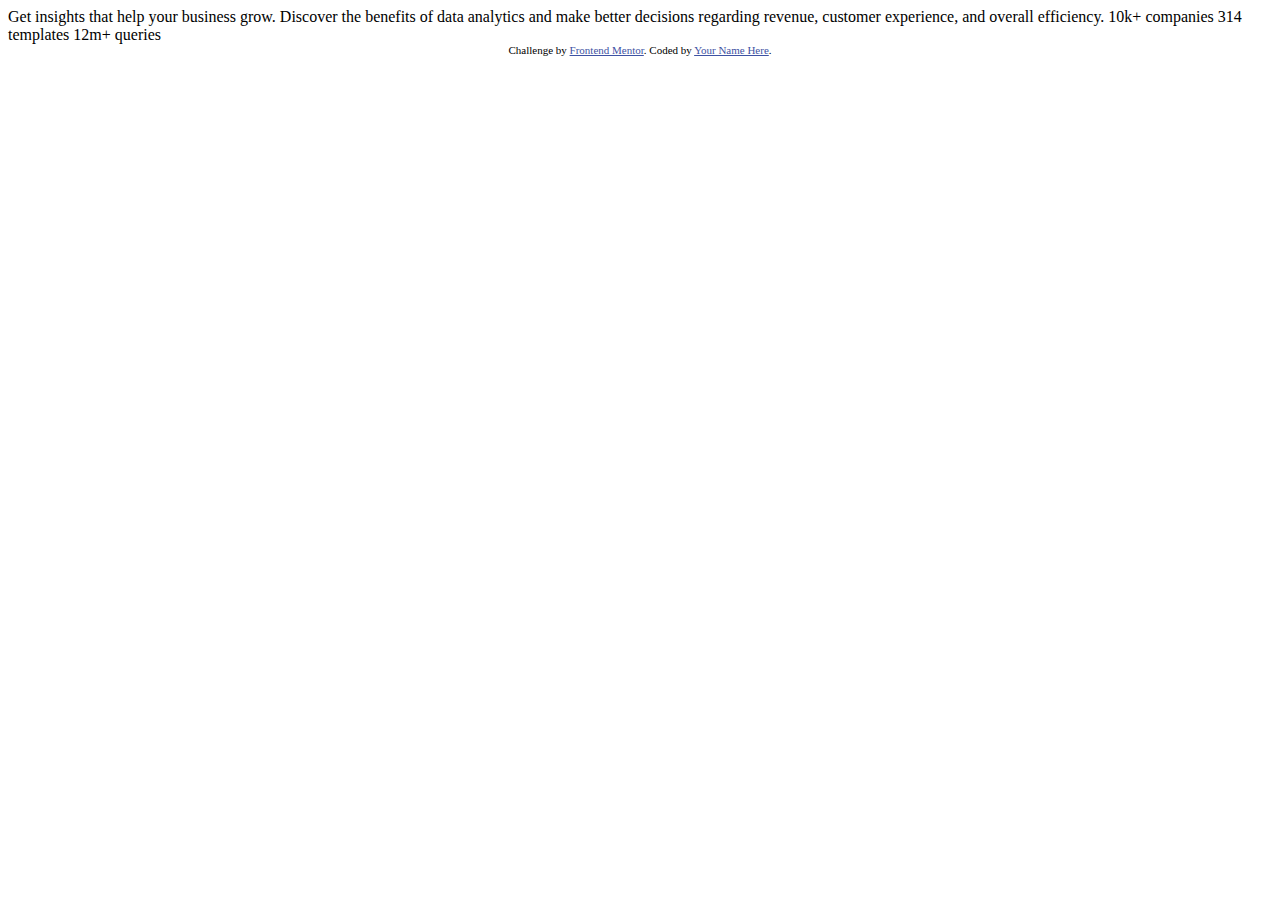
==== index.html @ 61829b1d "project start" ====
<!DOCTYPE html>
<html lang="en">
<head>
  <meta charset="UTF-8">
  <meta name="viewport" content="width=device-width, initial-scale=1.0"> <!-- displays site properly based on user's device -->

  <link rel="icon" type="image/png" sizes="32x32" href="./images/favicon-32x32.png">
  
  <title>Frontend Mentor | Stats preview card component</title>

  <!-- Feel free to remove these styles or customise in your own stylesheet 👍 -->
  <style>
    .attribution { font-size: 11px; text-align: center; }
    .attribution a { color: hsl(228, 45%, 44%); }
  </style>
</head>
<body>

  Get insights that help your business grow.

  Discover the benefits of data analytics and make better decisions regarding revenue, customer 
  experience, and overall efficiency.

  10k+ companies
  314 templates
  12m+ queries

  <div class="attribution">
    Challenge by <a href="https://www.frontendmentor.io?ref=challenge" target="_blank">Frontend Mentor</a>. 
    Coded by <a href="#">Your Name Here</a>.
  </div>
</body>
</html>
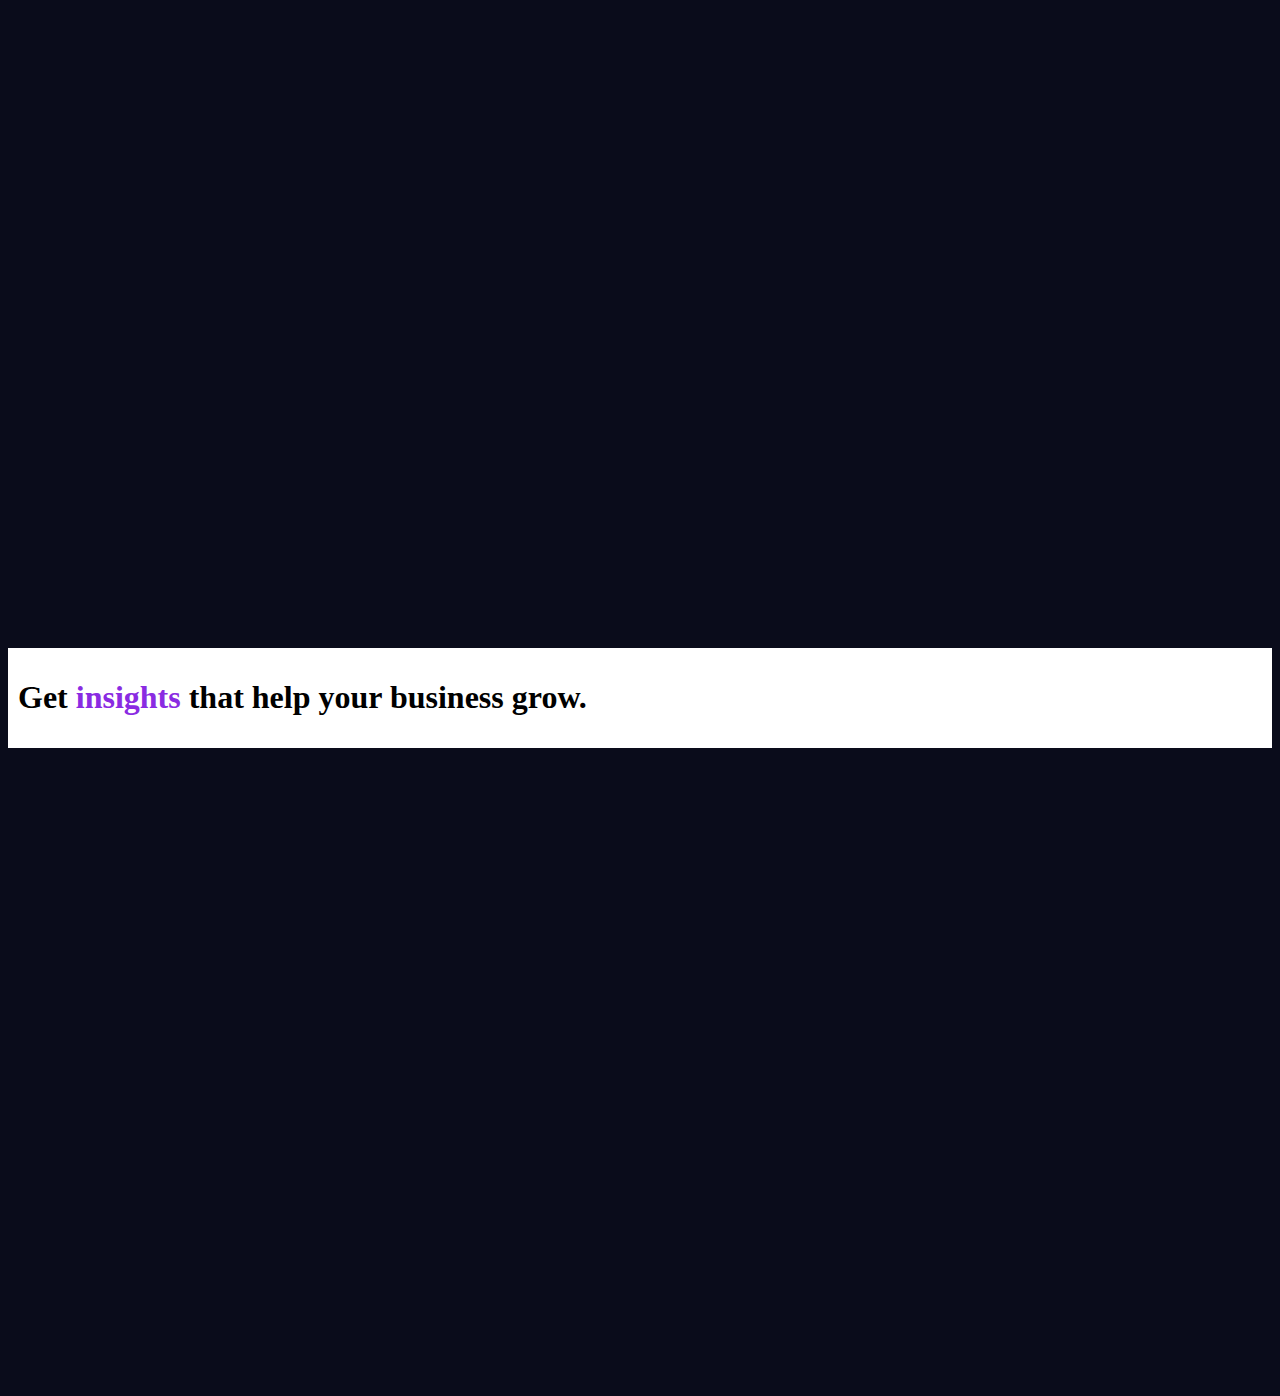
==== commit c04d5b7b: "ok" ====
--- a/index.html
+++ b/index.html
@@ -1,33 +1,18 @@
 <!DOCTYPE html>
 <html lang="en">
 <head>
-  <meta charset="UTF-8">
-  <meta name="viewport" content="width=device-width, initial-scale=1.0"> <!-- displays site properly based on user's device -->
-
-  <link rel="icon" type="image/png" sizes="32x32" href="./images/favicon-32x32.png">
-  
-  <title>Frontend Mentor | Stats preview card component</title>
-
-  <!-- Feel free to remove these styles or customise in your own stylesheet 👍 -->
-  <style>
-    .attribution { font-size: 11px; text-align: center; }
-    .attribution a { color: hsl(228, 45%, 44%); }
-  </style>
+    <meta charset="UTF-8">
+    <meta name="viewport" content="width=device-width, initial-scale=1.0">
+    <title>Preview Card</title>
+    <link rel="stylesheet" href="style.css">
 </head>
 <body>
-
-  Get insights that help your business grow.
-
-  Discover the benefits of data analytics and make better decisions regarding revenue, customer 
-  experience, and overall efficiency.
-
-  10k+ companies
-  314 templates
-  12m+ queries
-
-  <div class="attribution">
-    Challenge by <a href="https://www.frontendmentor.io?ref=challenge" target="_blank">Frontend Mentor</a>. 
-    Coded by <a href="#">Your Name Here</a>.
-  </div>
+       <div class="main">
+           <div class="leftside">
+            <h1>Get <span>insights</span> that help your business grow.</h1>
+           </div>
+           <div class="rightside">
+           </div>
+       </div>
 </body>
 </html>--- a/style.css
+++ b/style.css
@@ -0,0 +1,21 @@
+* {
+    padding: 0;
+    border: 0;
+    box-sizing: border-box;
+}
+
+body {
+    padding-top: 50%;
+    padding-bottom: 50%;
+    background-color: #0A0C1B;
+}
+
+.main {
+    padding: 10px;
+    background-color: white;
+}
+
+span {
+    color: blueviolet ;
+}
+
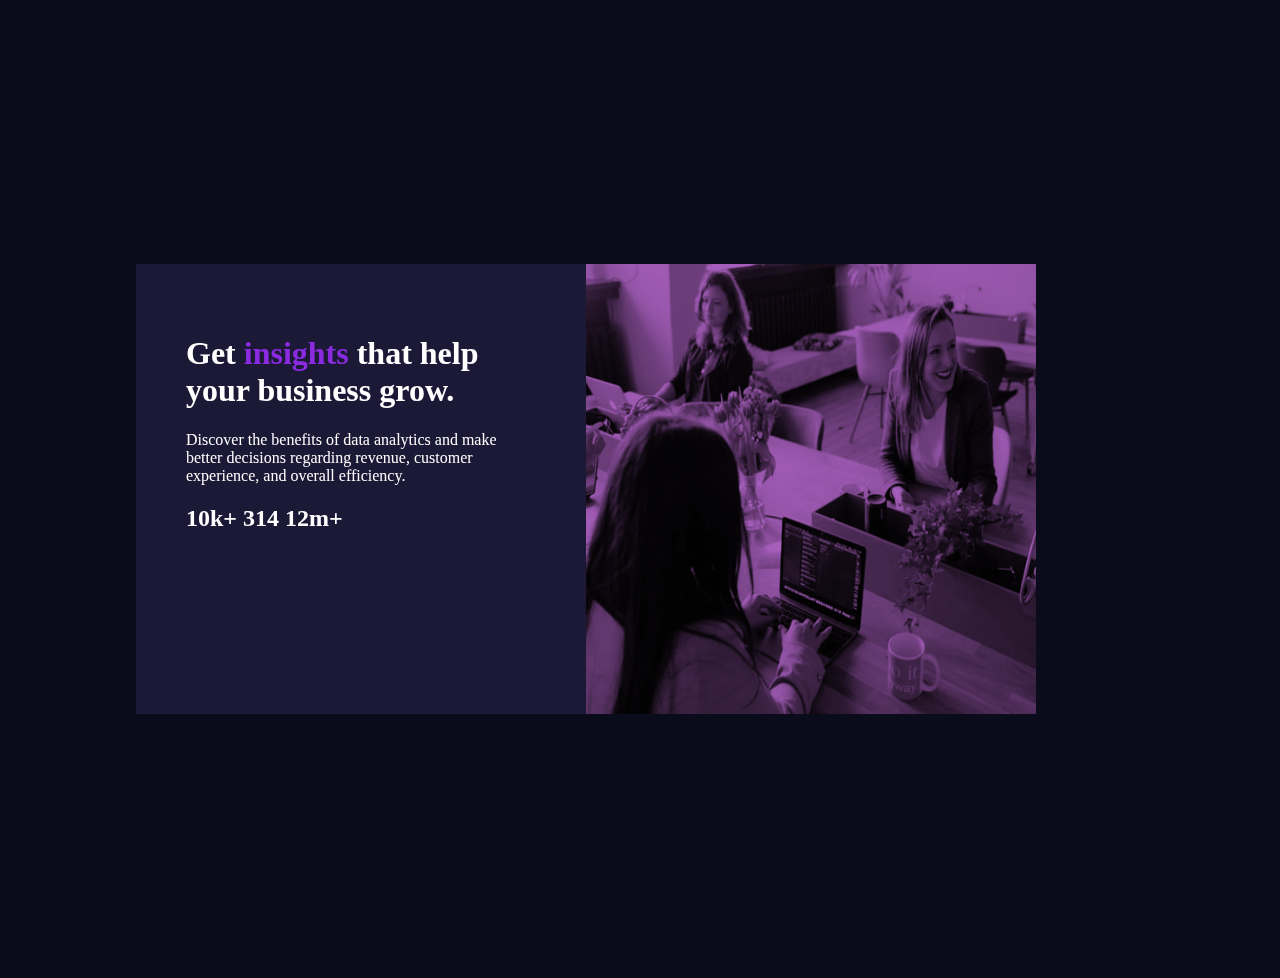
==== commit 959e1312: "study" ====
--- a/index.html
+++ b/index.html
@@ -10,8 +10,12 @@
        <div class="main">
            <div class="leftside">
             <h1>Get <span>insights</span> that help your business grow.</h1>
+            <p>Discover the benefits of data analytics and make better decisions regarding revenue, customer 
+            experience, and overall efficiency.</p>
+            <h2>10k+ 314 12m+</h2>
            </div>
            <div class="rightside">
+            <img class="image" src="images/image-header-desktop.jpg" alt="">
            </div>
        </div>
 </body>
--- a/style.css
+++ b/style.css
@@ -5,17 +5,38 @@
 }
 
 body {
-    padding-top: 50%;
-    padding-bottom: 50%;
+    padding: 20% 10% ;
     background-color: #0A0C1B;
 }
 
 .main {
-    padding: 10px;
-    background-color: white;
+    width: 900px;
+    display: flex;
+    height: 450px;
+    background-color: rgba(216, 111, 216, 0.356);
 }
 
 span {
     color: blueviolet ;
 }
 
+.leftside {
+    color: white;
+    padding: 50px;
+    background-color: #1C1937;
+    width: 450px;
+}
+
+
+.rightside {
+    width: 450px;
+    max-height: 450px;
+}
+
+.image {
+    mix-blend-mode: overlay;
+    margin-right: 90px;
+    height: 450px;
+    width: 450px;
+
+}
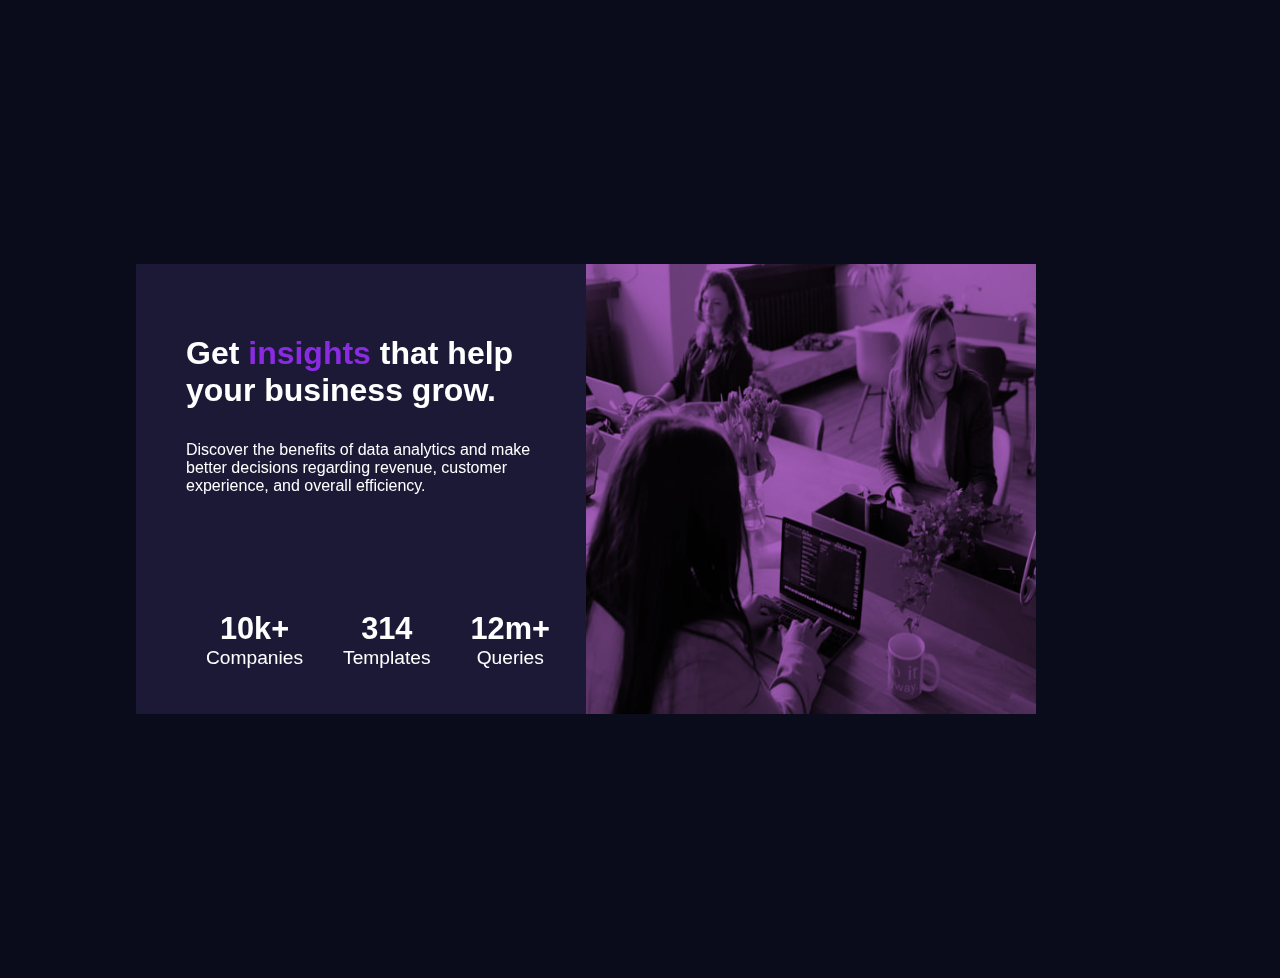
==== commit 9d084702: "study" ====
--- a/index.html
+++ b/index.html
@@ -12,7 +12,20 @@
             <h1>Get <span>insights</span> that help your business grow.</h1>
             <p>Discover the benefits of data analytics and make better decisions regarding revenue, customer 
             experience, and overall efficiency.</p>
-            <h2>10k+ 314 12m+</h2>
+            <div class="listbox1">
+                <ul class="list1">
+                    <li><span>10k+</span></li>
+                    <li>Companies</li>
+                </ul>
+                <ul class="list2">
+                    <li><span>314</span> </li>
+                    <li>Templates</li>
+                </ul>
+                <ul class="list3">
+                    <li><span>12m+</span></li>
+                    <li>Queries</li>
+                </ul>
+            </div>
            </div>
            <div class="rightside">
             <img class="image" src="images/image-header-desktop.jpg" alt="">
--- a/style.css
+++ b/style.css
@@ -25,6 +25,59 @@
     padding: 50px;
     background-color: #1C1937;
     width: 450px;
+    font-family: Arial, Helvetica, sans-serif;
+}
+
+p {
+    padding-top: 10px;
+}
+
+.listbox1 {
+    font-family: Arial, Helvetica, sans-serif;
+    display: flex;
+}
+
+
+.listbox1 span {
+    font-size: 1.6em;
+    font-weight: bolder;
+    color: white;
+}
+
+.style {
+    font-size: 0.2em;
+    font-style: oblique;
+    font-weight: lighter;
+}
+
+.list1 {
+    list-style: none;
+    margin: 100px 20px;
+}
+
+.list1 > li {
+    font-size: 1.2em;
+    text-align: center;
+}
+
+.list2 {
+    list-style: none;
+    margin: 100px 20px;
+}
+
+.list2 > li {
+    font-size: 1.2em;
+    text-align: center;
+}
+
+.list3 {
+    list-style: none;
+    margin: 100px 20px;
+}
+
+.list3 > li {
+    font-size: 1.2em;
+    text-align: center;
 }
 
 
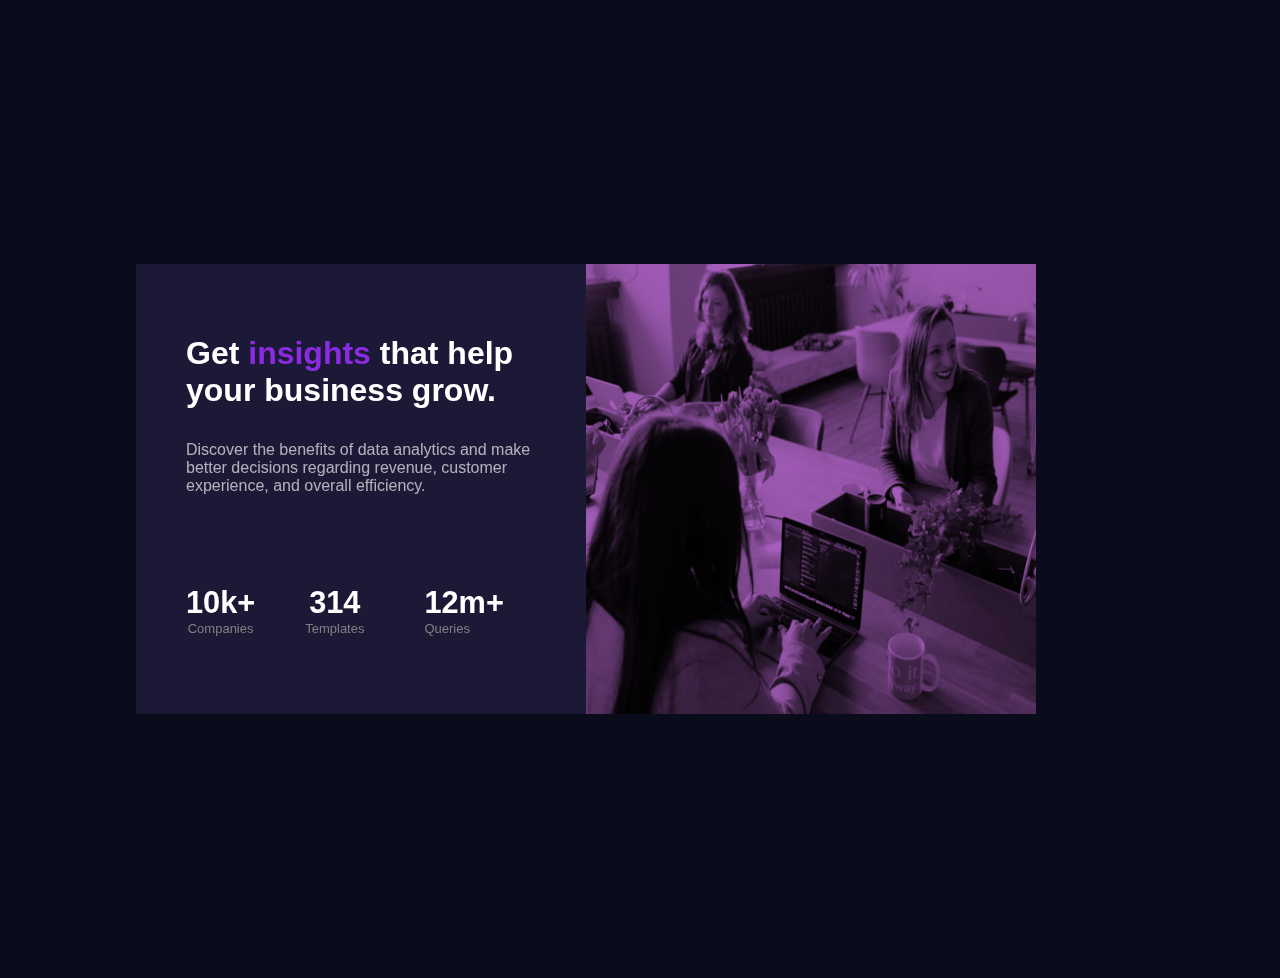
==== commit 6d0cf050: "not responsive" ====
--- a/index.html
+++ b/index.html
@@ -10,20 +10,22 @@
        <div class="main">
            <div class="leftside">
             <h1>Get <span>insights</span> that help your business grow.</h1>
-            <p>Discover the benefits of data analytics and make better decisions regarding revenue, customer 
-            experience, and overall efficiency.</p>
+            <div class="textbox">
+                <p>Discover the benefits of data analytics and make better decisions regarding revenue, customer
+                experience, and overall efficiency.</p>
+            </div>
             <div class="listbox1">
                 <ul class="list1">
                     <li><span>10k+</span></li>
-                    <li>Companies</li>
+                    <li><p>Companies</p></li>
                 </ul>
                 <ul class="list2">
                     <li><span>314</span> </li>
-                    <li>Templates</li>
+                    <li><p>Templates</p></li>
                 </ul>
                 <ul class="list3">
                     <li><span>12m+</span></li>
-                    <li>Queries</li>
+                    <li><p>Queries</p></li>
                 </ul>
             </div>
            </div>
--- a/style.css
+++ b/style.css
@@ -28,10 +28,20 @@
     font-family: Arial, Helvetica, sans-serif;
 }
 
-p {
+.textbox {
     padding-top: 10px;
+    color: rgba(255, 255, 255, 0.658);
 }
 
+p {
+    margin:-0px ;
+}
+
+.listbox1 li > p {
+    font-size: small;
+    font-weight: lighter;
+    color: gray;
+}
 .listbox1 {
     font-family: Arial, Helvetica, sans-serif;
     display: flex;
@@ -52,7 +62,8 @@
 
 .list1 {
     list-style: none;
-    margin: 100px 20px;
+    margin: 90px 0px;
+    margin-right: 30px;
 }
 
 .list1 > li {
@@ -62,7 +73,8 @@
 
 .list2 {
     list-style: none;
-    margin: 100px 20px;
+    margin: 90px 20px;
+    margin-right: 30px;
 }
 
 .list2 > li {
@@ -72,12 +84,11 @@
 
 .list3 {
     list-style: none;
-    margin: 100px 20px;
+    margin: 90px 30px;
 }
 
 .list3 > li {
     font-size: 1.2em;
-    text-align: center;
 }
 
 
